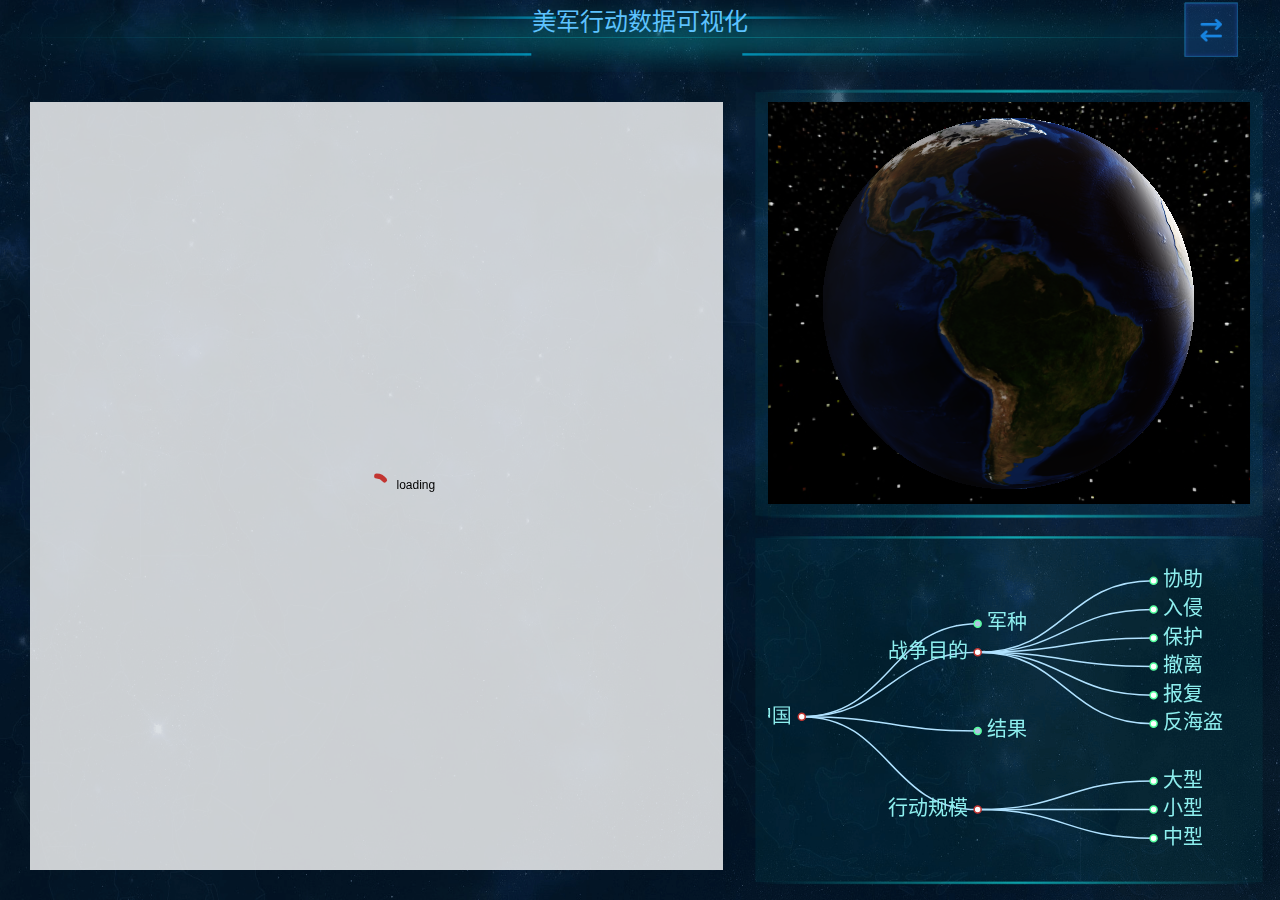
==== index2.html @ 614a8d3f "first" ====
<!DOCTYPE html>

<html lang="zh-CN">
	<head>
		<meta charset="utf-8" />
	    <meta name="viewport" content="width=device-width,initial-scale=1,minimum-scale=1,maximum-scale=1,user-scalable=no" />
	    <meta http-equiv="X-UA-Compatible" content="IE=edge, chrome=1" />
		<title>美军行动数据可视化</title>
		<link rel="stylesheet" href="css2/bootstrap.min.css" />
		<link rel="stylesheet" href="css2/app.css" />
		<script type="text/javascript" src="lib/jquery-3.3.1.js"></script>
		<script type="text/javascript" src="lib/echarts.js"></script>
		<script type="text/javascript" src="lib/echarts-gl.js"></script>
		<script type="text/javascript" src="lib/wordcloud2.js"></script>
		<script type="text/javascript" src="lib/echarts-wordcloud.js"></script>
	</head>
	
	<body class="bg05">
		<header class="header">
			<h3>美军行动数据可视化</h3>
			<a id="switch_btn" href="index.html"></a>
		</header>
		
		<div class="wrapper">
			<div class="container-fluid">
				<div class="row fill-h">
					<div class="col-lg-7 fill-h">
						<div class="xpanel-wrapper xpanel-wrapper-1">
							<div class="xpanel no-bg">
								<div class="fill-h" id="heatmap"></div>
							</div>
						</div>
					</div>
					<div class="col-lg-5 fill-h">
						<div class="xpanel-wrapper xpanel-wrapper-2-3">
							<div class="xpanel">
								<div class="fill-h" id="global"></div>
							</div>
						</div>
						<div class="xpanel-wrapper xpanel-wrapper-1-3">
							<div class="xpanel">
								<div class="fill-h" id="tree"></div>
							</div>
						</div>
					</div>
				</div>
			</div>
		</div>
		
		<script type="text/javascript" src="js/heatmap.js"></script>
		<script type="text/javascript" src="js/global.js"></script>
		<script type="text/javascript" src="js/tree.js"></script>
			
		
	</body>
</html>
---- css2/app.css ----
@charset "utf-8";

/********** Global **********/
/*
 *常用背景色： #0f1c30 #0b0f34 (6,64,102) (29,45,57) (7,33,58) (8,13,28) (15,43,36)
 */
html, body {
	width:100%;
	height:100%;
	min-height:635px;
	font-family:"microsoft yahei", arial, sans-serif;
	background-color:#0f1c30;
	background-repeat:no-repeat;
	background-position:center;
	background-size:100% 100%;
	overflow-x:hidden;
	overflow-y:auto;
}
body.bg05 {background-image:url("../img2/bg05.png");}
body.bg06 {background-image:url("../img2/bg06.png");}
body.bg07 {background-image:url("../img2/bg07.png");}
body.bg08 {background-image:url("../img2/bg08.png");}
.header {
	margin:0 auto;
	width:100%;
	height:72px;
	max-width:1920px;
	background:url("../img2/header.png") center no-repeat;
	background-size:100% 100%;
}
.header h3 {
	margin:0;
	padding:0;
	line-height:44px;
	text-align:center;
	font-size:24px;
	color:#5dc2fe;
}
.wrapper {position:absolute;top:87px;bottom:0;left:0;right:0;min-height:545px;}
.container-fluid {height:100%;min-height:100%;}
.row {margin-left:-7px;margin-right:-8px;}
.row>div {padding-left:7px;padding-right:8px;}
.xpanel-wrapper {padding-bottom:15px;box-sizing:border-box;}
.xpanel-wrapper-1 {height:100%;}
.xpanel-wrapper-2 {height:50%;}
.xpanel-wrapper-1-3 {height:45%;}
.xpanel-wrapper-2-3 {height:55%;}
.xpanel {
	padding:15px;
	height:100%;
	min-height:170px;
	background:url("../img2/panel.png") center no-repeat;
	background-size:100% 100%;
	box-sizing:border-box;
}

/* tool */
.fill-h {height:100%;min-height:100%;}
.no-margin {margin:0 !important;}
.no-padding {padding:0 !important;}
.no-bg {background:none !important;}
.no-border {border:0 !important;}

/* scrollbar */
::-webkit-scrollbar {width:0;height:0;}
::-webkit-scrollbar-track {background-color:transparent;}
::-webkit-scrollbar-thumb {border-radius:5px;background-color:rgba(0, 0, 0, 0.3);}

#switch_btn{
    background-image: url(../icon/2.png);
    width:5.45rem;
    height:5.45rem;
    position:absolute;
    top:0.2rem;
    right:4.2rem;
    z-index: 99999;
    background-size: cover;
}
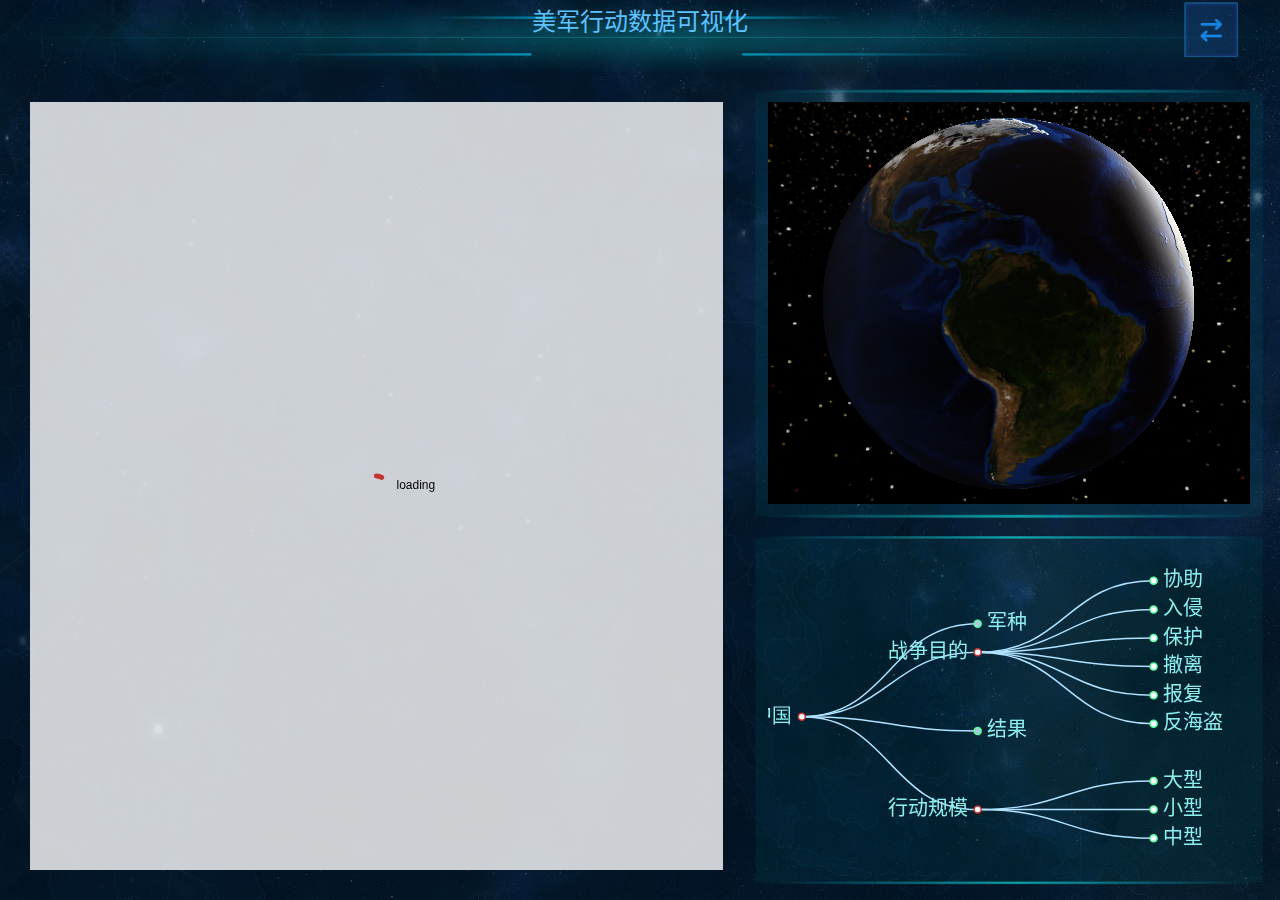
==== commit e6734cb9: "Update index2.html" ====
--- a/index2.html
+++ b/index2.html
@@ -5,7 +5,7 @@
 		<meta charset="utf-8" />
 	    <meta name="viewport" content="width=device-width,initial-scale=1,minimum-scale=1,maximum-scale=1,user-scalable=no" />
 	    <meta http-equiv="X-UA-Compatible" content="IE=edge, chrome=1" />
-		<title>美军行动数据可视化</title>
+		<title>MJ行动数据可视化</title>
 		<link rel="stylesheet" href="css2/bootstrap.min.css" />
 		<link rel="stylesheet" href="css2/app.css" />
 		<script type="text/javascript" src="lib/jquery-3.3.1.js"></script>
@@ -53,4 +53,4 @@
 			
 		
 	</body>
-</html>+</html>
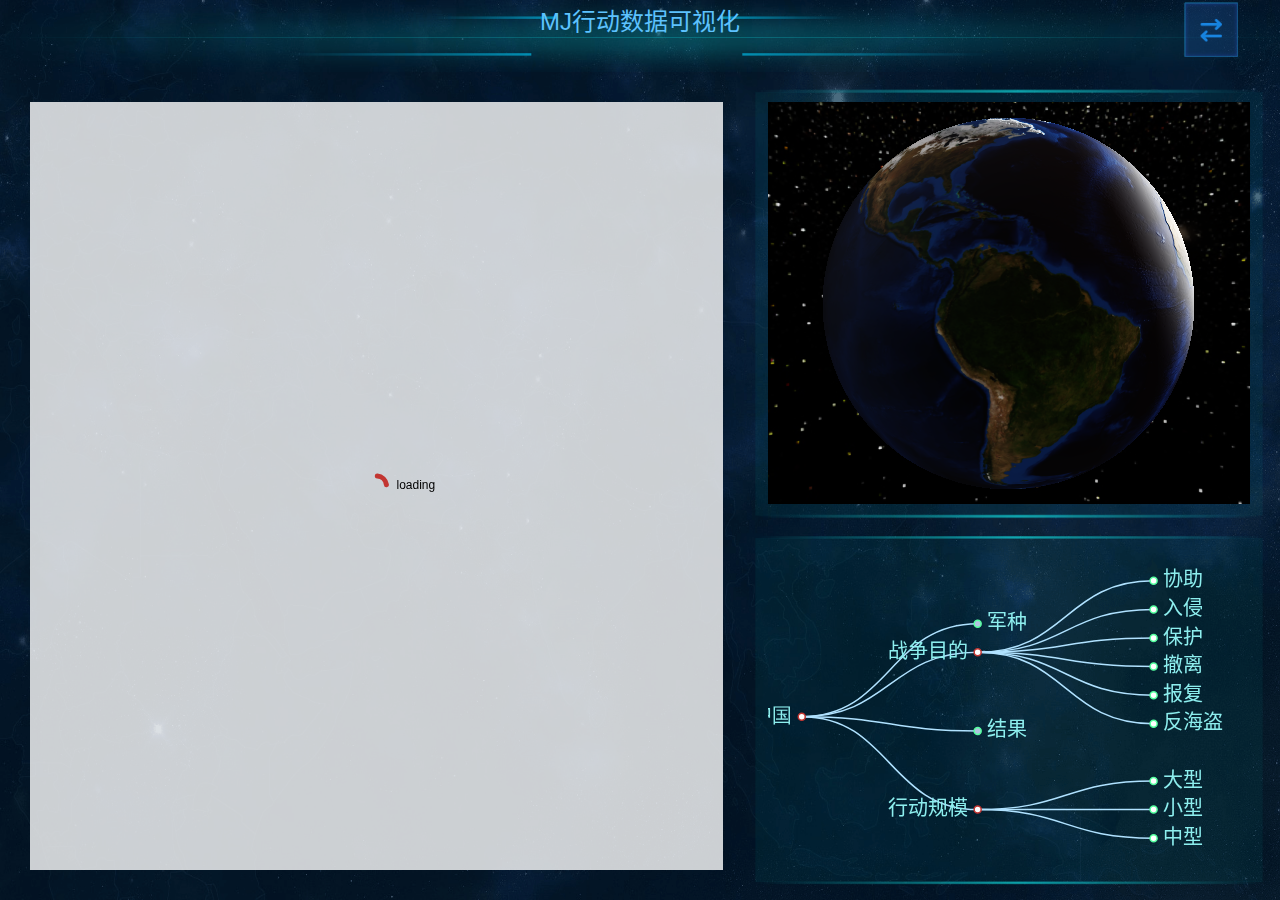
==== commit 96d9796a: "Update index2.html" ====
--- a/index2.html
+++ b/index2.html
@@ -17,7 +17,7 @@
 	
 	<body class="bg05">
 		<header class="header">
-			<h3>美军行动数据可视化</h3>
+			<h3>MJ行动数据可视化</h3>
 			<a id="switch_btn" href="index.html"></a>
 		</header>
 		
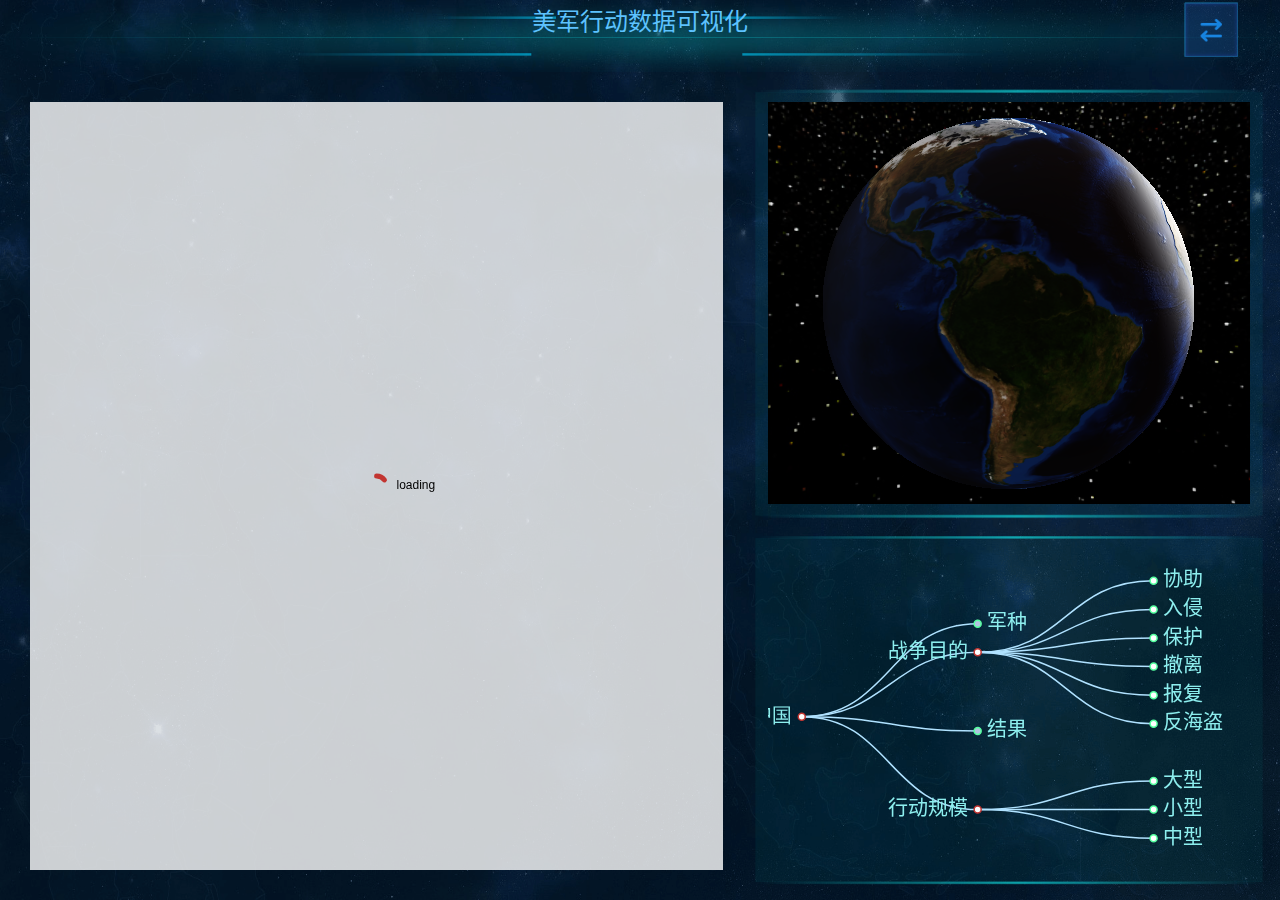
==== commit c182de75: "second" ====
--- a/index2.html
+++ b/index2.html
@@ -5,7 +5,7 @@
 		<meta charset="utf-8" />
 	    <meta name="viewport" content="width=device-width,initial-scale=1,minimum-scale=1,maximum-scale=1,user-scalable=no" />
 	    <meta http-equiv="X-UA-Compatible" content="IE=edge, chrome=1" />
-		<title>MJ行动数据可视化</title>
+		<title>美军行动数据可视化</title>
 		<link rel="stylesheet" href="css2/bootstrap.min.css" />
 		<link rel="stylesheet" href="css2/app.css" />
 		<script type="text/javascript" src="lib/jquery-3.3.1.js"></script>
@@ -17,7 +17,7 @@
 	
 	<body class="bg05">
 		<header class="header">
-			<h3>MJ行动数据可视化</h3>
+			<h3>美军行动数据可视化</h3>
 			<a id="switch_btn" href="index.html"></a>
 		</header>
 		
@@ -50,7 +50,9 @@
 		<script type="text/javascript" src="js/heatmap.js"></script>
 		<script type="text/javascript" src="js/global.js"></script>
 		<script type="text/javascript" src="js/tree.js"></script>
+		<script type="text/javascript" src="js/click2.js"></script>
+		<script type="text/javascript" src="js/sound.js"></script>
 			
 		
 	</body>
-</html>
+</html>--- a/css2/app.css
+++ b/css2/app.css
@@ -75,4 +75,10 @@
     right:4.2rem;
     z-index: 99999;
     background-size: cover;
-}+}
+
+*
+{
+	cursor: url('../icon/1.cur'), default;
+}
+
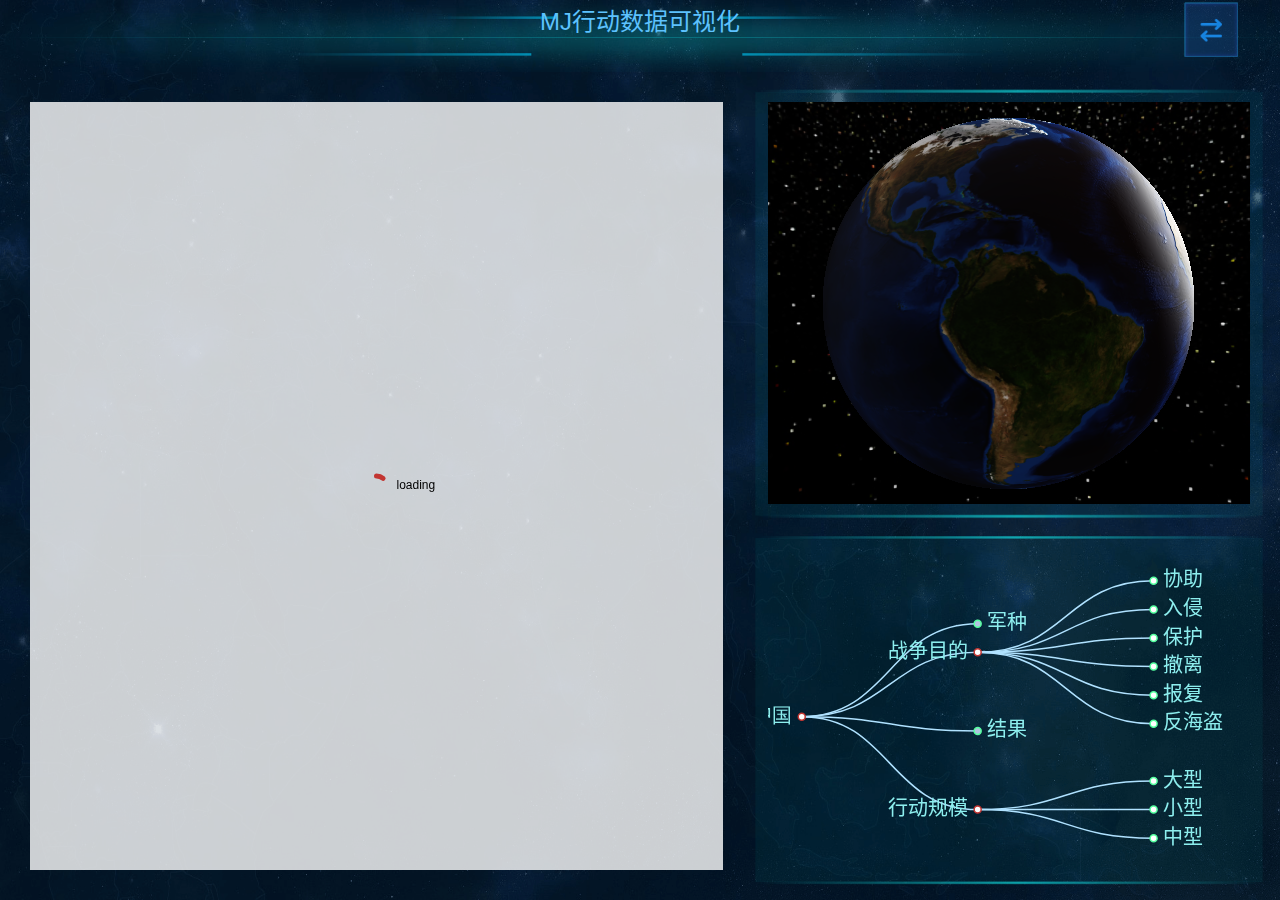
==== commit 2898a9d4: "Merge branch 'master' of https://github.com/zf617707527/-" ====
--- a/index2.html
+++ b/index2.html
@@ -5,7 +5,7 @@
 		<meta charset="utf-8" />
 	    <meta name="viewport" content="width=device-width,initial-scale=1,minimum-scale=1,maximum-scale=1,user-scalable=no" />
 	    <meta http-equiv="X-UA-Compatible" content="IE=edge, chrome=1" />
-		<title>美军行动数据可视化</title>
+		<title>MJ行动数据可视化</title>
 		<link rel="stylesheet" href="css2/bootstrap.min.css" />
 		<link rel="stylesheet" href="css2/app.css" />
 		<script type="text/javascript" src="lib/jquery-3.3.1.js"></script>
@@ -17,7 +17,7 @@
 	
 	<body class="bg05">
 		<header class="header">
-			<h3>美军行动数据可视化</h3>
+			<h3>MJ行动数据可视化</h3>
 			<a id="switch_btn" href="index.html"></a>
 		</header>
 		
@@ -55,4 +55,4 @@
 			
 		
 	</body>
-</html>+</html>
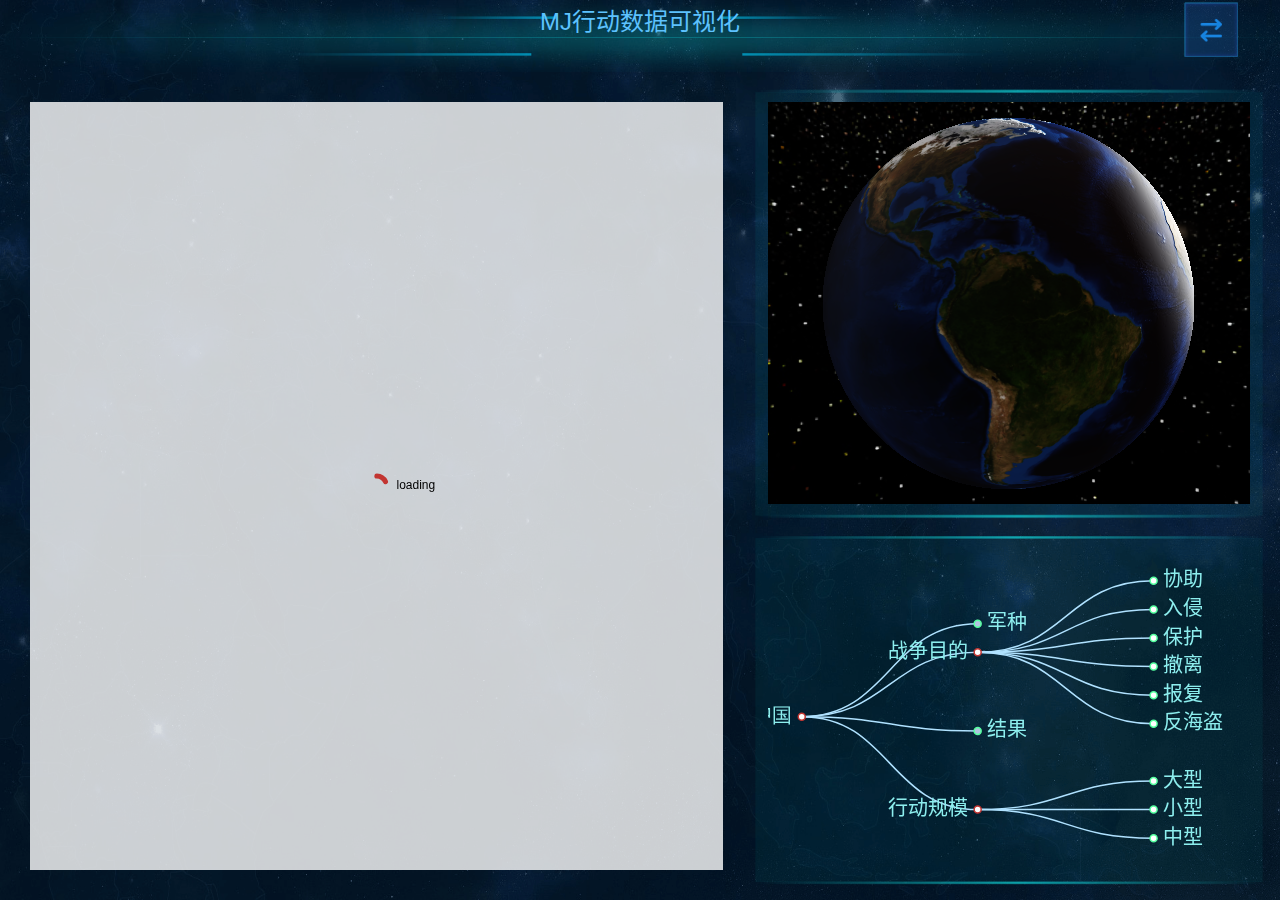
==== commit c9b9f50d: "third" ====
--- a/index2.html
+++ b/index2.html
@@ -3,8 +3,8 @@
 <html lang="zh-CN">
 	<head>
 		<meta charset="utf-8" />
-	    <meta name="viewport" content="width=device-width,initial-scale=1,minimum-scale=1,maximum-scale=1,user-scalable=no" />
-	    <meta http-equiv="X-UA-Compatible" content="IE=edge, chrome=1" />
+		<meta name="viewport" content="width=device-width,initial-scale=1,minimum-scale=1,maximum-scale=1,user-scalable=no" />
+		<meta http-equiv="X-UA-Compatible" content="IE=edge, chrome=1" />
 		<title>MJ行动数据可视化</title>
 		<link rel="stylesheet" href="css2/bootstrap.min.css" />
 		<link rel="stylesheet" href="css2/app.css" />
@@ -13,14 +13,15 @@
 		<script type="text/javascript" src="lib/echarts-gl.js"></script>
 		<script type="text/javascript" src="lib/wordcloud2.js"></script>
 		<script type="text/javascript" src="lib/echarts-wordcloud.js"></script>
+
 	</head>
-	
+
 	<body class="bg05">
 		<header class="header">
 			<h3>MJ行动数据可视化</h3>
 			<a id="switch_btn" href="index.html"></a>
 		</header>
-		
+
 		<div class="wrapper">
 			<div class="container-fluid">
 				<div class="row fill-h">
@@ -34,7 +35,8 @@
 					<div class="col-lg-5 fill-h">
 						<div class="xpanel-wrapper xpanel-wrapper-2-3">
 							<div class="xpanel">
-								<div class="fill-h" id="global"></div>
+								<div class="fill-h" id="global">
+								</div>
 							</div>
 						</div>
 						<div class="xpanel-wrapper xpanel-wrapper-1-3">
@@ -46,13 +48,14 @@
 				</div>
 			</div>
 		</div>
-		
+
 		<script type="text/javascript" src="js/heatmap.js"></script>
 		<script type="text/javascript" src="js/global.js"></script>
 		<script type="text/javascript" src="js/tree.js"></script>
 		<script type="text/javascript" src="js/click2.js"></script>
 		<script type="text/javascript" src="js/sound.js"></script>
-			
 		
+
+
 	</body>
 </html>
--- a/css2/app.css
+++ b/css2/app.css
@@ -82,3 +82,26 @@
 	cursor: url('../icon/1.cur'), default;
 }
 
+
+/* 词云 */
+body {	
+	/*background: #000 url(index.png) no-repeat center 230px;*/
+}
+#div1 {
+	position:relative; width:0%; height:500px; margin:0 auto ; 
+}
+#div1 a {
+	position:absolute; top:0px; left:0px; font-family: Microsoft YaHei; 
+	color:#000; 
+	font-weight:bold; 
+	text-decoration:none; 
+	padding: 3px 6px; 
+}
+#div1 a:hover {border: 1px solid #eee; background: #ccc; }
+#div1 .blue {color:blue;}
+#div1 .red {color:red;}
+#div1 .yellow {color:yellow;}
+
+p { font: 16px Microsoft YaHei; text-align: center; color: #ba0c0c; }
+p a { font-size: 14px; color: #ba0c0c; }
+p a:hover { color: red; }